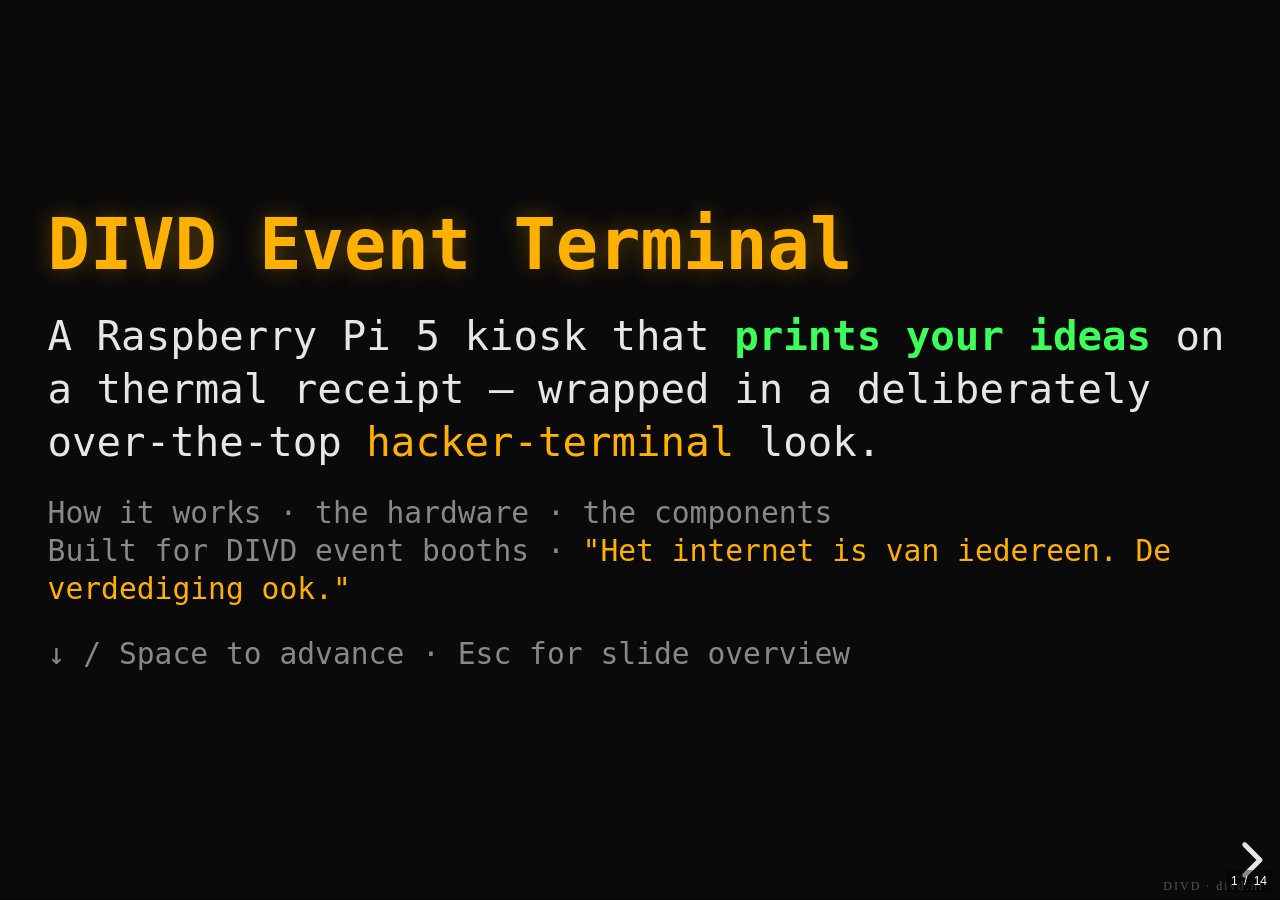
==== docs/presentation/index.html @ f3ebe88b "docs: add reveal.js presentation explaining the kiosk A self-contained slide deck (docs/presentation" ====
<!doctype html>
<html lang="en">
<head>
  <meta charset="utf-8">
  <meta name="viewport" content="width=device-width, initial-scale=1.0">
  <title>DIVD Event Terminal — How it works</title>

  <!-- reveal.js (vendored locally in ./vendor so the deck works fully offline) -->
  <link rel="stylesheet" href="vendor/reveal.css">
  <link rel="stylesheet" href="vendor/theme-black.css" id="theme">
  <link rel="stylesheet" href="vendor/monokai.css">

  <style>
    :root {
      --divd-yellow: #ffb000;
      --hacker-green: #3cff5a;
      --attack-red: #ff3c3c;
      --bg: #0a0a0a;
    }
    .reveal { font-family: "JetBrains Mono", "DejaVu Sans Mono", Menlo, monospace; font-size: 30px; }
    .reveal .slides section { text-align: left; }
    .reveal h1, .reveal h2, .reveal h3 { color: var(--divd-yellow); text-transform: none; letter-spacing: 0; font-family: inherit; }
    .reveal h1 { font-size: 1.9em; text-shadow: 0 0 18px rgba(255,176,0,.35); }
    .reveal h2 { font-size: 1.4em; }
    .reveal section { color: #e6e6e6; }
    .reveal strong { color: var(--hacker-green); }
    .reveal em { color: var(--divd-yellow); font-style: normal; }
    .reveal a { color: var(--divd-yellow); }
    .reveal code { font-family: inherit; }
    .reveal :not(pre) > code { color: var(--hacker-green); background: rgba(60,255,90,.08); padding: 1px 6px; border-radius: 4px; }
    .reveal table { font-size: .72em; }
    .reveal table th { color: var(--divd-yellow); border-bottom: 1px solid #444; }
    .reveal table td { border-bottom: 1px solid #222; }
    .reveal ul { line-height: 1.5; }
    .reveal .prompt { color: var(--hacker-green); }
    .reveal .prompt::before { content: "$ "; color: var(--divd-yellow); }
    .reveal .muted { color: #888; font-size: .8em; }
    .reveal .center { text-align: center; }
    .reveal .pill { display:inline-block; border:1px solid var(--divd-yellow); color:var(--divd-yellow); border-radius: 999px; padding: 2px 14px; font-size:.6em; margin: 4px 4px 0 0; }
    .reveal .pill.green { border-color: var(--hacker-green); color: var(--hacker-green); }
    .reveal .pill.red { border-color: var(--attack-red); color: var(--attack-red); }
    .cols { display: flex; gap: 40px; align-items: flex-start; }
    .cols > div { flex: 1; }
    .reveal blockquote { background: rgba(255,176,0,.06); border-left: 3px solid var(--divd-yellow); width: 100%; font-style: normal; box-shadow: none; }
    .reveal .slides section .fragment.highlight-current-green.current-fragment { color: var(--hacker-green); }
    .arch { font-size: .58em; line-height: 1.35; color:#cfcfcf; }
    .arch .box { border:1px solid #555; border-radius:6px; padding:6px 10px; display:inline-block; margin:3px; }
    .arch .y { border-color: var(--divd-yellow); color: var(--divd-yellow); }
    .arch .g { border-color: var(--hacker-green); color: var(--hacker-green); }
    .footer-brand { position: fixed; bottom: 8px; right: 16px; font-size: 12px; color:#555; letter-spacing: 2px; z-index: 5; }
    .reveal section img.bezel { border: 8px solid #1a1a1a; border-radius: 8px; box-shadow: 0 0 40px rgba(0,0,0,.6); background:#000; }
  </style>
</head>
<body>
  <div class="footer-brand">DIVD · divd.nl</div>
  <div class="reveal">
    <div class="slides">

      <!-- ===== TITLE ===== -->
      <section data-background-color="#0a0a0a">
        <h1>DIVD Event Terminal</h1>
        <p style="font-size:1.1em; color:#e6e6e6;">
          A Raspberry&nbsp;Pi&nbsp;5 kiosk that <strong>prints your ideas</strong>
          on a thermal receipt — wrapped in a deliberately over-the-top
          <em>hacker-terminal</em> look.
        </p>
        <p class="muted">How it works · the hardware · the components<br>
          Built for DIVD event booths · <em>"Het internet is van iedereen. De verdediging ook."</em></p>
        <p class="muted">↓ / Space to advance · Esc for slide overview</p>
      </section>

      <!-- ===== THE PITCH ===== -->
      <section>
        <h2>What is this thing?</h2>
        <p>A booth attraction with a job:</p>
        <ul>
          <li>A visitor walks up, <strong>types an idea</strong>, hits Enter.</li>
          <li>It <strong>prints on a real receipt printer</strong> — DIVD logo, the idea, an <code>IDEA No. NNNN</code> counter.</li>
          <li>The screen looks like a movie hacker's terminal: tmux panes, a fake <code>htop</code>, a glitching DIVD logo.</li>
          <li>Loads of <strong>easter eggs</strong> reward people who poke at it.</li>
        </ul>
        <p class="center"><span class="pill">conversation starter</span><span class="pill">takeaway souvenir</span><span class="pill green">DIVD / Lacewing pitch</span></p>
      </section>

      <!-- ===== THE LOOP ===== -->
      <section>
        <h2>The core loop</h2>
        <div class="arch center">
          <span class="box">Visitor types idea</span> →
          <span class="box y">Browser (kiosk)</span> →
          <span class="box y">Django <code>/submit</code></span> →
          <span class="box">Save to database</span> →
          <span class="box g">Render receipt (Pillow)</span> →
          <span class="box g">Thermal printer</span> →
          <span class="box">paper cut ✂</span>
        </div>
        <p style="margin-top:30px">Every print also fires a tiny message to the <strong>LED strip</strong> so the lights flash green. Every <em>4th</em> receipt prints bonus ASCII art or a dithered cat photo.</p>
      </section>

      <!-- ===== HARDWARE OVERVIEW ===== -->
      <section>
        <h2>The hardware — four parts</h2>
        <table>
          <thead><tr><th>Part</th><th>What it is</th><th>Its job</th></tr></thead>
          <tbody>
            <tr><td><strong>Raspberry Pi 5</strong></td><td>tiny computer, brain of the box</td><td>runs everything</td></tr>
            <tr><td><strong>Screen</strong></td><td>HDMI display</td><td>shows the kiosk UI full-screen</td></tr>
            <tr><td><strong>Epson TM-T20III</strong></td><td>thermal receipt printer (USB)</td><td>prints the ideas</td></tr>
            <tr><td><strong>WS2812B LED strip</strong></td><td>15 addressable LEDs, 50&nbsp;cm</td><td>ambient "Knight Rider" glow + event flashes</td></tr>
          </tbody>
        </table>
        <p class="muted">Plus a keyboard for visitors to type on — its <em>volume keys</em> double as the only physical control for the lights.</p>
      </section>

      <!-- ===== PI 5 ===== -->
      <section>
        <h2><span class="pill">1</span> Raspberry Pi 5 — the brain</h2>
        <div class="cols">
          <div>
            <ul>
              <li>Credit-card-sized Linux computer (Raspberry Pi OS, 64-bit).</li>
              <li>Runs the whole stack: web server, database, display, printer, LEDs.</li>
              <li>Boots <em>straight into the kiosk</em> — no desktop, no mouse, no login screen.</li>
              <li>Everything lives at <code>/opt/divdprint</code> and runs as the unprivileged <code>divd</code> user.</li>
            </ul>
          </div>
          <div>
            <p class="muted">On boot it:</p>
            <ul class="muted">
              <li>starts the Django app (<code>gunicorn</code> on port 8000)</li>
              <li>launches a full-screen browser pointed at it</li>
              <li>prints a <code>hello, world!</code> receipt to prove the printer is alive</li>
              <li>starts the LED scanner</li>
            </ul>
          </div>
        </div>
      </section>

      <!-- ===== SCREEN / DISPLAY ===== -->
      <section>
        <h2><span class="pill">2</span> The screen — kiosk display</h2>
        <ul>
          <li>A plain HDMI monitor — but locked down so it <em>only</em> ever shows our page.</li>
          <li>The Pi runs <strong>cage</strong> (a minimal Wayland kiosk compositor) which launches <strong>Chromium</strong> full-screen at <code>localhost:8000</code>.</li>
          <li>No window borders, no address bar, no cursor — it looks like a bespoke appliance, not a web page.</li>
        </ul>
        <blockquote>
          <strong>Escape defenses:</strong> Alt-Tab, Alt-F4, F11 and Ctrl-Alt-F-keys are all blocked — try to break out and the screen flashes a cheeky red warning. The kiosk is meant to survive curious hands at a public booth.
        </blockquote>
      </section>

      <!-- ===== WHAT'S ON SCREEN ===== -->
      <section>
        <h2>What's on the screen</h2>
        <p>A fake "movie hacker" desktop made of four tmux-style panes:</p>
        <ul>
          <li><strong>Left — terminal:</strong> where visitors type their idea, plus a slash-command menu of print styles.</li>
          <li><strong>Top-right — fake <code>htop</code>:</strong> red "attacker" processes vs. green <em>Lacewing</em> "defender" processes, live counters.</li>
          <li><strong>Bottom-right — glitching DIVD logo</strong> with random takeover animations.</li>
          <li><strong>Status bar:</strong> live <code>ideas:N</code> counter + clock.</li>
        </ul>
        <p class="muted">All decorative — the real work is one text box and an Enter key.</p>
      </section>

      <!-- ===== PRINTER ===== -->
      <section>
        <h2><span class="pill">3</span> The printer — Epson TM-T20III</h2>
        <div class="cols">
          <div>
            <ul>
              <li>A <strong>thermal receipt printer</strong> — same kind shops use. No ink; heat darkens special paper.</li>
              <li>Connects over USB; the Pi sees it as <code>/dev/usb/lp0</code>.</li>
              <li>We don't send text — we draw the <em>whole receipt as an image</em> with <strong>Pillow</strong>, then send raw ESC/POS commands to print and auto-cut it.</li>
            </ul>
          </div>
          <div>
            <p class="muted">Every receipt has:</p>
            <ul class="muted">
              <li>a DIVD logo header (drawn pixel-by-pixel)</li>
              <li>the visitor's idea</li>
              <li><code>IDEA No. NNNN</code> counter + <code>divd.nl</code></li>
            </ul>
            <p class="muted">No date/time — the booth is offline by design.</p>
          </div>
        </div>
      </section>

      <!-- ===== PRINT MODES ===== -->
      <section>
        <h2>18 easter-egg print styles</h2>
        <p>Type a <code>/slash</code> command before your idea to change how it prints:</p>
        <div class="cols">
          <div>
            <ul style="font-size:.85em">
              <li><code>/comicsans</code> · <code>/big</code> · <code>/tiny</code></li>
              <li><code>/shout</code> · <code>/leet</code> · <code>/mirror</code></li>
              <li><code>/upsidedown</code> · <code>/redacted</code></li>
              <li><code>/wanted</code> — old-west poster</li>
            </ul>
          </div>
          <div>
            <ul style="font-size:.85em">
              <li><code>/qr</code> · <code>/barcode</code> — scannable</li>
              <li><code>/glitch</code> · <code>/spooky</code> · <code>/retro</code></li>
              <li><code>/fancy</code> · <code>/wingdings</code> · <code>/ascii</code></li>
              <li><code>/lacewing</code> — the DIVD manifesto</li>
            </ul>
          </div>
        </div>
        <p class="muted">Whatever the style, the idea is always saved to the database.</p>
      </section>

      <!-- ===== LED STRIP ===== -->
      <section>
        <h2><span class="pill">4</span> The LED strip — WS2812B</h2>
        <div class="cols">
          <div>
            <ul>
              <li>15 individually-addressable RGB LEDs (~50&nbsp;cm), wired to the Pi's SPI pin (pin 19).</li>
              <li>Idles as a <strong>Knight-Rider scanner</strong> — a DIVD-yellow blob sweeping back and forth.</li>
              <li>Reacts to events: a print flashes it <strong>green</strong>, an image-egg cycles a <em>rainbow</em>, the "ransomware" prank goes red, etc.</li>
            </ul>
          </div>
          <div>
            <p class="muted">Physical control = the keyboard's media keys:</p>
            <ul class="muted">
              <li>Vol +/− → scanner faster / slower</li>
              <li>Shift+Vol → brighter / dimmer</li>
              <li>Mute → pause</li>
            </ul>
            <p class="muted">Settings persist across reboots.</p>
          </div>
        </div>
        <p class="muted">The lights are <em>fail-soft</em> — if anything goes wrong with them, printing is never affected.</p>
      </section>

      <!-- ===== ARCHITECTURE ===== -->
      <section>
        <h2>How the pieces talk</h2>
        <div class="arch center" style="margin-top:10px">
          <div><span class="box y">Chromium kiosk (browser)</span></div>
          <div class="muted">↕ HTTP</div>
          <div><span class="box y">Django + gunicorn · port 8000</span></div>
          <div class="muted">┌──────────────┼──────────────┐</div>
          <div>
            <span class="box">SQLite DB<br><span class="muted">stores every idea</span></span>
            <span class="box g">Printer<br><span class="muted">/dev/usb/lp0</span></span>
            <span class="box g">LED daemon<br><span class="muted">via UDP message</span></span>
          </div>
        </div>
        <p class="muted center" style="margin-top:24px">The LED strip is owned by <em>one</em> dedicated process; the web app just sends it a quick "play this effect" note and moves on — so the lights can never slow down a print.</p>
      </section>

      <!-- ===== SOFTWARE STACK ===== -->
      <section>
        <h2>Under the hood</h2>
        <table>
          <thead><tr><th>Layer</th><th>Tech</th></tr></thead>
          <tbody>
            <tr><td>Web app</td><td><strong>Django 6</strong> + gunicorn (Python 3.13)</td></tr>
            <tr><td>Database</td><td>SQLite — every idea, the mode used, errors</td></tr>
            <tr><td>Receipt rendering</td><td>Pillow (images) + qrcode / Code128</td></tr>
            <tr><td>Display</td><td>cage (Wayland) + Chromium kiosk</td></tr>
            <tr><td>LEDs</td><td>Adafruit Blinka + rpi_ws281x</td></tr>
            <tr><td>Glue</td><td>systemd services, runs on cold boot</td></tr>
          </tbody>
        </table>
        <p class="muted">Each piece is its own <code>systemd</code> service: web, display, LEDs, volume-keys, boot-receipt — so any one can restart without taking down the rest.</p>
      </section>

      <!-- ===== LACEWING ===== -->
      <section>
        <h2>The message inside</h2>
        <blockquote>
          <em>"The internet belongs to everyone. So does its defense."</em><br>
          <span class="muted">"Het internet is van iedereen. De verdediging ook."</span>
        </blockquote>
        <p>The whole hacker-terminal gag is a vehicle for DIVD's <strong>Project Lacewing</strong> pitch — an open, European, community answer to closed Big-Tech security AI. The fake <code>htop</code>, the <code>/lacewing</code> receipt and the logo takeover all carry the track record: <strong>189 volunteers · 193 cases · 1.4M IPs notified</strong>.</p>
        <p class="center"><span class="pill red">attackers</span> &nbsp;vs&nbsp; <span class="pill green">defenders (us)</span></p>
      </section>

      <!-- ===== CLOSE ===== -->
      <section data-background-color="#0a0a0a">
        <h1>That's the box.</h1>
        <p class="prompt">type an idea · hit enter · take the receipt</p>
        <p style="margin-top:30px">
          <strong>Pi 5</strong> brain · <strong>screen</strong> shows the hacker UI ·
          <strong>printer</strong> hands out souvenirs · <strong>LEDs</strong> set the mood.
        </p>
        <p class="muted">Questions? Everything is at <code>/opt/divdprint</code> — see <code>README.md</code>, <code>STATUS.md</code> and <code>INSTALL.md</code>.</p>
        <p class="center muted">divd.nl · lacewing.nl</p>
      </section>

    </div>
  </div>

  <script src="vendor/reveal.js"></script>
  <script src="vendor/highlight.js"></script>
  <script src="vendor/notes.js"></script>
  <script>
    Reveal.initialize({
      hash: true,
      slideNumber: 'c/t',
      transition: 'fade',
      backgroundTransition: 'fade',
      controls: true,
      progress: true,
      plugins: [ RevealHighlight, RevealNotes ],
    });
  </script>
</body>
</html>
---- docs/presentation/vendor/theme-black.css ----
/**
 * Black theme for reveal.js. This is the opposite of the 'white' theme.
 *
 * By Hakim El Hattab, http://hakim.se
 */
section.has-light-background, section.has-light-background h1, section.has-light-background h2, section.has-light-background h3, section.has-light-background h4, section.has-light-background h5, section.has-light-background h6 {
  color: #222;
}

/*********************************************
 * GLOBAL STYLES
 *********************************************/
:root {
  --r-background-color: #191919;
  --r-main-font: Source Sans Pro, Helvetica, sans-serif;
  --r-main-font-size: 42px;
  --r-main-color: #fff;
  --r-block-margin: 20px;
  --r-heading-margin: 0 0 20px 0;
  --r-heading-font: Source Sans Pro, Helvetica, sans-serif;
  --r-heading-color: #fff;
  --r-heading-line-height: 1.2;
  --r-heading-letter-spacing: normal;
  --r-heading-text-transform: uppercase;
  --r-heading-text-shadow: none;
  --r-heading-font-weight: 600;
  --r-heading1-text-shadow: none;
  --r-heading1-size: 2.5em;
  --r-heading2-size: 1.6em;
  --r-heading3-size: 1.3em;
  --r-heading4-size: 1em;
  --r-code-font: monospace;
  --r-link-color: #42affa;
  --r-link-color-dark: #068de9;
  --r-link-color-hover: #8dcffc;
  --r-selection-background-color: rgba(66, 175, 250, 0.75);
  --r-selection-color: #fff;
  --r-overlay-element-bg-color: 240, 240, 240;
  --r-overlay-element-fg-color: 0, 0, 0;
}

.reveal-viewport {
  background: #191919;
  background-color: var(--r-background-color);
}

.reveal {
  font-family: var(--r-main-font);
  font-size: var(--r-main-font-size);
  font-weight: normal;
  color: var(--r-main-color);
}

.reveal ::selection {
  color: var(--r-selection-color);
  background: var(--r-selection-background-color);
  text-shadow: none;
}

.reveal ::-moz-selection {
  color: var(--r-selection-color);
  background: var(--r-selection-background-color);
  text-shadow: none;
}

.reveal .slides section,
.reveal .slides section > section {
  line-height: 1.3;
  font-weight: inherit;
}

/*********************************************
 * HEADERS
 *********************************************/
.reveal h1,
.reveal h2,
.reveal h3,
.reveal h4,
.reveal h5,
.reveal h6 {
  margin: var(--r-heading-margin);
  color: var(--r-heading-color);
  font-family: var(--r-heading-font);
  font-weight: var(--r-heading-font-weight);
  line-height: var(--r-heading-line-height);
  letter-spacing: var(--r-heading-letter-spacing);
  text-transform: var(--r-heading-text-transform);
  text-shadow: var(--r-heading-text-shadow);
  word-wrap: break-word;
}

.reveal h1 {
  font-size: var(--r-heading1-size);
}

.reveal h2 {
  font-size: var(--r-heading2-size);
}

.reveal h3 {
  font-size: var(--r-heading3-size);
}

.reveal h4 {
  font-size: var(--r-heading4-size);
}

.reveal h1 {
  text-shadow: var(--r-heading1-text-shadow);
}

/*********************************************
 * OTHER
 *********************************************/
.reveal p {
  margin: var(--r-block-margin) 0;
  line-height: 1.3;
}

/* Remove trailing margins after titles */
.reveal h1:last-child,
.reveal h2:last-child,
.reveal h3:last-child,
.reveal h4:last-child,
.reveal h5:last-child,
.reveal h6:last-child {
  margin-bottom: 0;
}

/* Ensure certain elements are never larger than the slide itself */
.reveal img,
.reveal video,
.reveal iframe {
  max-width: 95%;
  max-height: 95%;
}

.reveal strong,
.reveal b {
  font-weight: bold;
}

.reveal em {
  font-style: italic;
}

.reveal ol,
.reveal dl,
.reveal ul {
  display: inline-block;
  text-align: left;
  margin: 0 0 0 1em;
}

.reveal ol {
  list-style-type: decimal;
}

.reveal ul {
  list-style-type: disc;
}

.reveal ul ul {
  list-style-type: square;
}

.reveal ul ul ul {
  list-style-type: circle;
}

.reveal ul ul,
.reveal ul ol,
.reveal ol ol,
.reveal ol ul {
  display: block;
  margin-left: 40px;
}

.reveal dt {
  font-weight: bold;
}

.reveal dd {
  margin-left: 40px;
}

.reveal blockquote {
  display: block;
  position: relative;
  width: 70%;
  margin: var(--r-block-margin) auto;
  padding: 5px;
  font-style: italic;
  background: rgba(255, 255, 255, 0.05);
  box-shadow: 0px 0px 2px rgba(0, 0, 0, 0.2);
}

.reveal blockquote p:first-child,
.reveal blockquote p:last-child {
  display: inline-block;
}

.reveal q {
  font-style: italic;
}

.reveal pre {
  display: block;
  position: relative;
  width: 90%;
  margin: var(--r-block-margin) auto;
  text-align: left;
  font-size: 0.55em;
  font-family: var(--r-code-font);
  line-height: 1.2em;
  word-wrap: break-word;
  box-shadow: 0px 5px 15px rgba(0, 0, 0, 0.15);
}

.reveal code {
  font-family: var(--r-code-font);
  text-transform: none;
  tab-size: 2;
}

.reveal pre code {
  display: block;
  padding: 5px;
  overflow: auto;
  max-height: 400px;
  word-wrap: normal;
}

.reveal .code-wrapper {
  white-space: normal;
}

.reveal .code-wrapper code {
  white-space: pre;
}

.reveal table {
  margin: auto;
  border-collapse: collapse;
  border-spacing: 0;
}

.reveal table th {
  font-weight: bold;
}

.reveal table th,
.reveal table td {
  text-align: left;
  padding: 0.2em 0.5em 0.2em 0.5em;
  border-bottom: 1px solid;
}

.reveal table th[align=center],
.reveal table td[align=center] {
  text-align: center;
}

.reveal table th[align=right],
.reveal table td[align=right] {
  text-align: right;
}

.reveal table tbody tr:last-child th,
.reveal table tbody tr:last-child td {
  border-bottom: none;
}

.reveal sup {
  vertical-align: super;
  font-size: smaller;
}

.reveal sub {
  vertical-align: sub;
  font-size: smaller;
}

.reveal small {
  display: inline-block;
  font-size: 0.6em;
  line-height: 1.2em;
  vertical-align: top;
}

.reveal small * {
  vertical-align: top;
}

.reveal img {
  margin: var(--r-block-margin) 0;
}

/*********************************************
 * LINKS
 *********************************************/
.reveal a {
  color: var(--r-link-color);
  text-decoration: none;
  transition: color 0.15s ease;
}

.reveal a:hover {
  color: var(--r-link-color-hover);
  text-shadow: none;
  border: none;
}

.reveal .roll span:after {
  color: #fff;
  background: var(--r-link-color-dark);
}

/*********************************************
 * Frame helper
 *********************************************/
.reveal .r-frame {
  border: 4px solid var(--r-main-color);
  box-shadow: 0 0 10px rgba(0, 0, 0, 0.15);
}

.reveal a .r-frame {
  transition: all 0.15s linear;
}

.reveal a:hover .r-frame {
  border-color: var(--r-link-color);
  box-shadow: 0 0 20px rgba(0, 0, 0, 0.55);
}

/*********************************************
 * NAVIGATION CONTROLS
 *********************************************/
.reveal .controls {
  color: var(--r-link-color);
}

/*********************************************
 * PROGRESS BAR
 *********************************************/
.reveal .progress {
  background: rgba(0, 0, 0, 0.2);
  color: var(--r-link-color);
}

/*********************************************
 * PRINT BACKGROUND
 *********************************************/
@media print {
  .backgrounds {
    background-color: var(--r-background-color);
  }
}
---- docs/presentation/vendor/monokai.css ----
/*
Monokai style - ported by Luigi Maselli - http://grigio.org
*/

.hljs {
  display: block;
  overflow-x: auto;
  padding: 0.5em;
  background: #272822;
  color: #ddd;
}

.hljs-tag,
.hljs-keyword,
.hljs-selector-tag,
.hljs-literal,
.hljs-strong,
.hljs-name {
  color: #f92672;
}

.hljs-code {
  color: #66d9ef;
}

.hljs-class .hljs-title {
  color: white;
}

.hljs-attribute,
.hljs-symbol,
.hljs-regexp,
.hljs-link {
  color: #bf79db;
}

.hljs-string,
.hljs-bullet,
.hljs-subst,
.hljs-title,
.hljs-section,
.hljs-emphasis,
.hljs-type,
.hljs-built_in,
.hljs-builtin-name,
.hljs-selector-attr,
.hljs-selector-pseudo,
.hljs-addition,
.hljs-variable,
.hljs-template-tag,
.hljs-template-variable {
  color: #a6e22e;
}

.hljs-comment,
.hljs-quote,
.hljs-deletion,
.hljs-meta {
  color: #75715e;
}

.hljs-keyword,
.hljs-selector-tag,
.hljs-literal,
.hljs-doctag,
.hljs-title,
.hljs-section,
.hljs-type,
.hljs-selector-id {
  font-weight: bold;
}
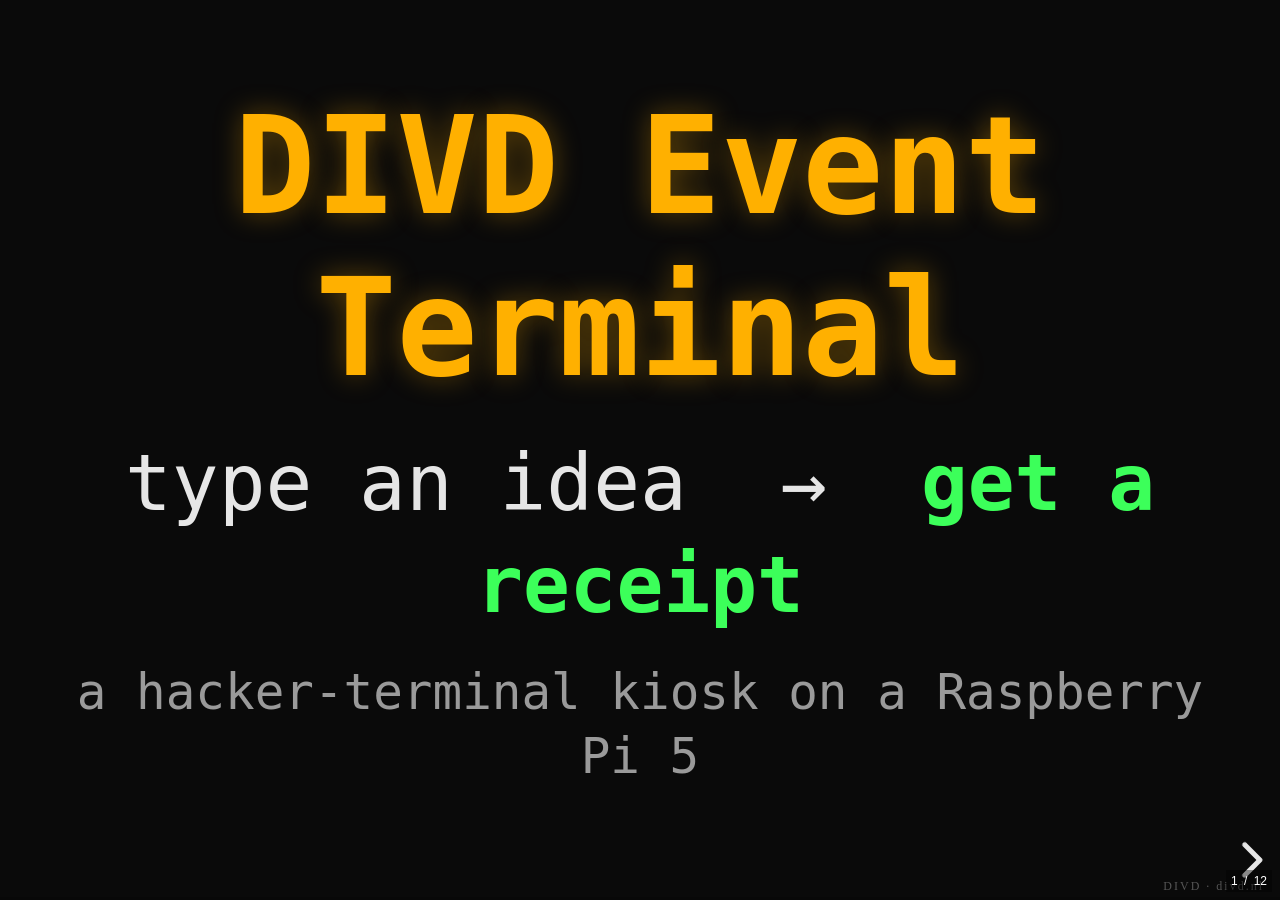
==== commit 2d14d5b3: "docs: trim presentation to keyword-first slides Cut the prose-heavy slides down to punchy, keyword-d" ====
--- a/docs/presentation/index.html
+++ b/docs/presentation/index.html
@@ -17,38 +17,34 @@
       --attack-red: #ff3c3c;
       --bg: #0a0a0a;
     }
-    .reveal { font-family: "JetBrains Mono", "DejaVu Sans Mono", Menlo, monospace; font-size: 30px; }
-    .reveal .slides section { text-align: left; }
-    .reveal h1, .reveal h2, .reveal h3 { color: var(--divd-yellow); text-transform: none; letter-spacing: 0; font-family: inherit; }
-    .reveal h1 { font-size: 1.9em; text-shadow: 0 0 18px rgba(255,176,0,.35); }
-    .reveal h2 { font-size: 1.4em; }
+    .reveal { font-family: "JetBrains Mono", "DejaVu Sans Mono", Menlo, monospace; }
+    .reveal h1, .reveal h2, .reveal h3 { color: var(--divd-yellow); text-transform: none; letter-spacing: 0; font-family: inherit; font-weight: 700; }
+    .reveal h1 { font-size: 2.6em; text-shadow: 0 0 22px rgba(255,176,0,.35); }
+    .reveal h2 { font-size: 1.9em; }
     .reveal section { color: #e6e6e6; }
     .reveal strong { color: var(--hacker-green); }
     .reveal em { color: var(--divd-yellow); font-style: normal; }
-    .reveal a { color: var(--divd-yellow); }
     .reveal code { font-family: inherit; }
-    .reveal :not(pre) > code { color: var(--hacker-green); background: rgba(60,255,90,.08); padding: 1px 6px; border-radius: 4px; }
-    .reveal table { font-size: .72em; }
-    .reveal table th { color: var(--divd-yellow); border-bottom: 1px solid #444; }
-    .reveal table td { border-bottom: 1px solid #222; }
-    .reveal ul { line-height: 1.5; }
-    .reveal .prompt { color: var(--hacker-green); }
-    .reveal .prompt::before { content: "$ "; color: var(--divd-yellow); }
-    .reveal .muted { color: #888; font-size: .8em; }
-    .reveal .center { text-align: center; }
-    .reveal .pill { display:inline-block; border:1px solid var(--divd-yellow); color:var(--divd-yellow); border-radius: 999px; padding: 2px 14px; font-size:.6em; margin: 4px 4px 0 0; }
-    .reveal .pill.green { border-color: var(--hacker-green); color: var(--hacker-green); }
-    .reveal .pill.red { border-color: var(--attack-red); color: var(--attack-red); }
-    .cols { display: flex; gap: 40px; align-items: flex-start; }
-    .cols > div { flex: 1; }
-    .reveal blockquote { background: rgba(255,176,0,.06); border-left: 3px solid var(--divd-yellow); width: 100%; font-style: normal; box-shadow: none; }
-    .reveal .slides section .fragment.highlight-current-green.current-fragment { color: var(--hacker-green); }
-    .arch { font-size: .58em; line-height: 1.35; color:#cfcfcf; }
-    .arch .box { border:1px solid #555; border-radius:6px; padding:6px 10px; display:inline-block; margin:3px; }
-    .arch .y { border-color: var(--divd-yellow); color: var(--divd-yellow); }
-    .arch .g { border-color: var(--hacker-green); color: var(--hacker-green); }
+    .reveal :not(pre) > code { color: var(--hacker-green); background: rgba(60,255,90,.08); padding: 1px 8px; border-radius: 4px; }
+
+    /* keyword-first helpers */
+    .kw      { font-size: 2.2em; font-weight: 700; color: var(--divd-yellow); line-height: 1.15; }
+    .kw.green{ color: var(--hacker-green); }
+    .sub     { color: #9a9a9a; font-size: .95em; margin-top: .3em; }
+    .big     { font-size: 1.5em; line-height: 1.4; }
+    .step    { color: var(--hacker-green); font-size: 1.7em; font-weight: 700; }
+    .num     { color: var(--divd-yellow); font-size: .55em; vertical-align: super; margin-right: .35em; }
+    .muted   { color: #777; font-size: .8em; }
+    .reveal section { text-align: center; }
+    .flow span { display:inline-block; margin: 6px 4px; font-size: 1.25em; }
+    .flow .a { color: var(--divd-yellow); font-weight:700; }
+    .flow .g { color: var(--hacker-green); font-weight:700; }
+    .flow .arrow { color:#555; }
+    .tags span { display:inline-block; border:1px solid var(--divd-yellow); color:var(--divd-yellow); border-radius:999px; padding:4px 16px; margin:6px; font-size:.85em; }
+    .tags .green { border-color: var(--hacker-green); color: var(--hacker-green); }
+    .tags .red   { border-color: var(--attack-red); color: var(--attack-red); }
     .footer-brand { position: fixed; bottom: 8px; right: 16px; font-size: 12px; color:#555; letter-spacing: 2px; z-index: 5; }
-    .reveal section img.bezel { border: 8px solid #1a1a1a; border-radius: 8px; box-shadow: 0 0 40px rgba(0,0,0,.6); background:#000; }
+    .lead { color:#bbb; font-size: 1.05em; }
   </style>
 </head>
 <body>
@@ -56,239 +52,103 @@
   <div class="reveal">
     <div class="slides">
 
-      <!-- ===== TITLE ===== -->
+      <!-- TITLE -->
       <section data-background-color="#0a0a0a">
         <h1>DIVD Event Terminal</h1>
-        <p style="font-size:1.1em; color:#e6e6e6;">
-          A Raspberry&nbsp;Pi&nbsp;5 kiosk that <strong>prints your ideas</strong>
-          on a thermal receipt — wrapped in a deliberately over-the-top
-          <em>hacker-terminal</em> look.
-        </p>
-        <p class="muted">How it works · the hardware · the components<br>
-          Built for DIVD event booths · <em>"Het internet is van iedereen. De verdediging ook."</em></p>
-        <p class="muted">↓ / Space to advance · Esc for slide overview</p>
+        <p class="big">type an idea&nbsp; → &nbsp;<strong>get a receipt</strong></p>
+        <p class="sub">a hacker-terminal kiosk on a Raspberry Pi 5</p>
       </section>
 
-      <!-- ===== THE PITCH ===== -->
+      <!-- ONE LINE -->
       <section>
-        <h2>What is this thing?</h2>
-        <p>A booth attraction with a job:</p>
-        <ul>
-          <li>A visitor walks up, <strong>types an idea</strong>, hits Enter.</li>
-          <li>It <strong>prints on a real receipt printer</strong> — DIVD logo, the idea, an <code>IDEA No. NNNN</code> counter.</li>
-          <li>The screen looks like a movie hacker's terminal: tmux panes, a fake <code>htop</code>, a glitching DIVD logo.</li>
-          <li>Loads of <strong>easter eggs</strong> reward people who poke at it.</li>
-        </ul>
-        <p class="center"><span class="pill">conversation starter</span><span class="pill">takeaway souvenir</span><span class="pill green">DIVD / Lacewing pitch</span></p>
+        <p class="kw">It prints<br>your <span style="color:var(--hacker-green)">ideas.</span></p>
+        <p class="sub">Type at the booth. Hit Enter. Walk away with paper.</p>
       </section>
 
-      <!-- ===== THE LOOP ===== -->
+      <!-- THE FLOW -->
       <section>
-        <h2>The core loop</h2>
-        <div class="arch center">
-          <span class="box">Visitor types idea</span> →
-          <span class="box y">Browser (kiosk)</span> →
-          <span class="box y">Django <code>/submit</code></span> →
-          <span class="box">Save to database</span> →
-          <span class="box g">Render receipt (Pillow)</span> →
-          <span class="box g">Thermal printer</span> →
-          <span class="box">paper cut ✂</span>
-        </div>
-        <p style="margin-top:30px">Every print also fires a tiny message to the <strong>LED strip</strong> so the lights flash green. Every <em>4th</em> receipt prints bonus ASCII art or a dithered cat photo.</p>
+        <h2>The loop</h2>
+        <p class="flow">
+          <span class="a">type</span><span class="arrow">→</span>
+          <span class="a">browser</span><span class="arrow">→</span>
+          <span class="a">Django</span><span class="arrow">→</span>
+          <span>save</span><span class="arrow">→</span>
+          <span class="g">print</span><span class="arrow">→</span>
+          <span class="g">✂ cut</span>
+        </p>
+        <p class="sub">every <em>4th</em> receipt → bonus ASCII art or a cat photo</p>
       </section>
 
-      <!-- ===== HARDWARE OVERVIEW ===== -->
-      <section>
-        <h2>The hardware — four parts</h2>
-        <table>
-          <thead><tr><th>Part</th><th>What it is</th><th>Its job</th></tr></thead>
-          <tbody>
-            <tr><td><strong>Raspberry Pi 5</strong></td><td>tiny computer, brain of the box</td><td>runs everything</td></tr>
-            <tr><td><strong>Screen</strong></td><td>HDMI display</td><td>shows the kiosk UI full-screen</td></tr>
-            <tr><td><strong>Epson TM-T20III</strong></td><td>thermal receipt printer (USB)</td><td>prints the ideas</td></tr>
-            <tr><td><strong>WS2812B LED strip</strong></td><td>15 addressable LEDs, 50&nbsp;cm</td><td>ambient "Knight Rider" glow + event flashes</td></tr>
-          </tbody>
-        </table>
-        <p class="muted">Plus a keyboard for visitors to type on — its <em>volume keys</em> double as the only physical control for the lights.</p>
+      <!-- HARDWARE DIVIDER -->
+      <section data-background-color="#0a0a0a">
+        <p class="kw">4 parts.</p>
+        <p class="sub">brain · screen · printer · lights</p>
       </section>
 
-      <!-- ===== PI 5 ===== -->
+      <!-- PI 5 -->
       <section>
-        <h2><span class="pill">1</span> Raspberry Pi 5 — the brain</h2>
-        <div class="cols">
-          <div>
-            <ul>
-              <li>Credit-card-sized Linux computer (Raspberry Pi OS, 64-bit).</li>
-              <li>Runs the whole stack: web server, database, display, printer, LEDs.</li>
-              <li>Boots <em>straight into the kiosk</em> — no desktop, no mouse, no login screen.</li>
-              <li>Everything lives at <code>/opt/divdprint</code> and runs as the unprivileged <code>divd</code> user.</li>
-            </ul>
-          </div>
-          <div>
-            <p class="muted">On boot it:</p>
-            <ul class="muted">
-              <li>starts the Django app (<code>gunicorn</code> on port 8000)</li>
-              <li>launches a full-screen browser pointed at it</li>
-              <li>prints a <code>hello, world!</code> receipt to prove the printer is alive</li>
-              <li>starts the LED scanner</li>
-            </ul>
-          </div>
-        </div>
+        <p class="num">1</p><p class="kw">Raspberry Pi 5</p>
+        <p class="sub">the brain</p>
+        <p class="lead">tiny Linux computer · <strong>runs everything</strong> · boots straight into the kiosk</p>
+        <p class="muted">no desktop · no login · no mouse</p>
       </section>
 
-      <!-- ===== SCREEN / DISPLAY ===== -->
+      <!-- SCREEN -->
       <section>
-        <h2><span class="pill">2</span> The screen — kiosk display</h2>
-        <ul>
-          <li>A plain HDMI monitor — but locked down so it <em>only</em> ever shows our page.</li>
-          <li>The Pi runs <strong>cage</strong> (a minimal Wayland kiosk compositor) which launches <strong>Chromium</strong> full-screen at <code>localhost:8000</code>.</li>
-          <li>No window borders, no address bar, no cursor — it looks like a bespoke appliance, not a web page.</li>
-        </ul>
-        <blockquote>
-          <strong>Escape defenses:</strong> Alt-Tab, Alt-F4, F11 and Ctrl-Alt-F-keys are all blocked — try to break out and the screen flashes a cheeky red warning. The kiosk is meant to survive curious hands at a public booth.
-        </blockquote>
+        <p class="num">2</p><p class="kw">Screen</p>
+        <p class="sub">the hacker UI</p>
+        <p class="lead">full-screen <strong>Chromium</strong> · fake tmux + <code>htop</code> · glitching DIVD logo</p>
+        <p class="tags"><span class="red">attackers</span><span class="green">defenders</span></p>
+        <p class="muted">locked down — Alt-Tab / F11 / escape all blocked</p>
       </section>
 
-      <!-- ===== WHAT'S ON SCREEN ===== -->
+      <!-- PRINTER -->
       <section>
-        <h2>What's on the screen</h2>
-        <p>A fake "movie hacker" desktop made of four tmux-style panes:</p>
-        <ul>
-          <li><strong>Left — terminal:</strong> where visitors type their idea, plus a slash-command menu of print styles.</li>
-          <li><strong>Top-right — fake <code>htop</code>:</strong> red "attacker" processes vs. green <em>Lacewing</em> "defender" processes, live counters.</li>
-          <li><strong>Bottom-right — glitching DIVD logo</strong> with random takeover animations.</li>
-          <li><strong>Status bar:</strong> live <code>ideas:N</code> counter + clock.</li>
-        </ul>
-        <p class="muted">All decorative — the real work is one text box and an Enter key.</p>
+        <p class="num">3</p><p class="kw green">Printer</p>
+        <p class="sub">Epson TM-T20III · thermal · USB</p>
+        <p class="lead">no ink · the whole receipt is <strong>drawn as an image</strong></p>
+        <p class="lead">DIVD logo · your idea · <code>IDEA No. NNNN</code></p>
       </section>
 
-      <!-- ===== PRINTER ===== -->
+      <!-- PRINT MODES -->
       <section>
-        <h2><span class="pill">3</span> The printer — Epson TM-T20III</h2>
-        <div class="cols">
-          <div>
-            <ul>
-              <li>A <strong>thermal receipt printer</strong> — same kind shops use. No ink; heat darkens special paper.</li>
-              <li>Connects over USB; the Pi sees it as <code>/dev/usb/lp0</code>.</li>
-              <li>We don't send text — we draw the <em>whole receipt as an image</em> with <strong>Pillow</strong>, then send raw ESC/POS commands to print and auto-cut it.</li>
-            </ul>
-          </div>
-          <div>
-            <p class="muted">Every receipt has:</p>
-            <ul class="muted">
-              <li>a DIVD logo header (drawn pixel-by-pixel)</li>
-              <li>the visitor's idea</li>
-              <li><code>IDEA No. NNNN</code> counter + <code>divd.nl</code></li>
-            </ul>
-            <p class="muted">No date/time — the booth is offline by design.</p>
-          </div>
-        </div>
+        <p class="kw">18 styles</p>
+        <p class="lead"><code>/big</code> <code>/tiny</code> <code>/comicsans</code> <code>/qr</code> <code>/barcode</code></p>
+        <p class="lead"><code>/glitch</code> <code>/wanted</code> <code>/leet</code> <code>/mirror</code> <code>/lacewing</code></p>
+        <p class="sub">type a slash-command before your idea</p>
       </section>
 
-      <!-- ===== PRINT MODES ===== -->
+      <!-- LEDS -->
       <section>
-        <h2>18 easter-egg print styles</h2>
-        <p>Type a <code>/slash</code> command before your idea to change how it prints:</p>
-        <div class="cols">
-          <div>
-            <ul style="font-size:.85em">
-              <li><code>/comicsans</code> · <code>/big</code> · <code>/tiny</code></li>
-              <li><code>/shout</code> · <code>/leet</code> · <code>/mirror</code></li>
-              <li><code>/upsidedown</code> · <code>/redacted</code></li>
-              <li><code>/wanted</code> — old-west poster</li>
-            </ul>
-          </div>
-          <div>
-            <ul style="font-size:.85em">
-              <li><code>/qr</code> · <code>/barcode</code> — scannable</li>
-              <li><code>/glitch</code> · <code>/spooky</code> · <code>/retro</code></li>
-              <li><code>/fancy</code> · <code>/wingdings</code> · <code>/ascii</code></li>
-              <li><code>/lacewing</code> — the DIVD manifesto</li>
-            </ul>
-          </div>
-        </div>
-        <p class="muted">Whatever the style, the idea is always saved to the database.</p>
+        <p class="num">4</p><p class="kw">LED strip</p>
+        <p class="sub">15× WS2812B · Knight-Rider sweep</p>
+        <p class="lead">print → <strong>green flash</strong> · image → <em>rainbow</em></p>
+        <p class="muted">volume keys = speed &amp; brightness · never breaks a print</p>
       </section>
 
-      <!-- ===== LED STRIP ===== -->
+      <!-- STACK -->
       <section>
-        <h2><span class="pill">4</span> The LED strip — WS2812B</h2>
-        <div class="cols">
-          <div>
-            <ul>
-              <li>15 individually-addressable RGB LEDs (~50&nbsp;cm), wired to the Pi's SPI pin (pin 19).</li>
-              <li>Idles as a <strong>Knight-Rider scanner</strong> — a DIVD-yellow blob sweeping back and forth.</li>
-              <li>Reacts to events: a print flashes it <strong>green</strong>, an image-egg cycles a <em>rainbow</em>, the "ransomware" prank goes red, etc.</li>
-            </ul>
-          </div>
-          <div>
-            <p class="muted">Physical control = the keyboard's media keys:</p>
-            <ul class="muted">
-              <li>Vol +/− → scanner faster / slower</li>
-              <li>Shift+Vol → brighter / dimmer</li>
-              <li>Mute → pause</li>
-            </ul>
-            <p class="muted">Settings persist across reboots.</p>
-          </div>
-        </div>
-        <p class="muted">The lights are <em>fail-soft</em> — if anything goes wrong with them, printing is never affected.</p>
+        <h2>Under the hood</h2>
+        <p class="flow" style="line-height:2">
+          <span class="a">Django&nbsp;6</span>
+          <span class="g">SQLite</span>
+          <span class="a">Pillow</span>
+          <span class="g">cage&nbsp;+&nbsp;Chromium</span>
+          <span class="a">systemd</span>
+        </p>
+        <p class="sub">one Pi · every part its own service</p>
       </section>
 
-      <!-- ===== ARCHITECTURE ===== -->
-      <section>
-        <h2>How the pieces talk</h2>
-        <div class="arch center" style="margin-top:10px">
-          <div><span class="box y">Chromium kiosk (browser)</span></div>
-          <div class="muted">↕ HTTP</div>
-          <div><span class="box y">Django + gunicorn · port 8000</span></div>
-          <div class="muted">┌──────────────┼──────────────┐</div>
-          <div>
-            <span class="box">SQLite DB<br><span class="muted">stores every idea</span></span>
-            <span class="box g">Printer<br><span class="muted">/dev/usb/lp0</span></span>
-            <span class="box g">LED daemon<br><span class="muted">via UDP message</span></span>
-          </div>
-        </div>
-        <p class="muted center" style="margin-top:24px">The LED strip is owned by <em>one</em> dedicated process; the web app just sends it a quick "play this effect" note and moves on — so the lights can never slow down a print.</p>
+      <!-- MESSAGE -->
+      <section data-background-color="#0a0a0a">
+        <p class="kw" style="font-size:1.7em">"The internet belongs to everyone.<br><span style="color:var(--hacker-green)">So does its defense."</span></p>
+        <p class="sub">Project Lacewing · 189 volunteers · 193 cases · 1.4M IPs notified</p>
       </section>
 
-      <!-- ===== SOFTWARE STACK ===== -->
-      <section>
-        <h2>Under the hood</h2>
-        <table>
-          <thead><tr><th>Layer</th><th>Tech</th></tr></thead>
-          <tbody>
-            <tr><td>Web app</td><td><strong>Django 6</strong> + gunicorn (Python 3.13)</td></tr>
-            <tr><td>Database</td><td>SQLite — every idea, the mode used, errors</td></tr>
-            <tr><td>Receipt rendering</td><td>Pillow (images) + qrcode / Code128</td></tr>
-            <tr><td>Display</td><td>cage (Wayland) + Chromium kiosk</td></tr>
-            <tr><td>LEDs</td><td>Adafruit Blinka + rpi_ws281x</td></tr>
-            <tr><td>Glue</td><td>systemd services, runs on cold boot</td></tr>
-          </tbody>
-        </table>
-        <p class="muted">Each piece is its own <code>systemd</code> service: web, display, LEDs, volume-keys, boot-receipt — so any one can restart without taking down the rest.</p>
-      </section>
-
-      <!-- ===== LACEWING ===== -->
-      <section>
-        <h2>The message inside</h2>
-        <blockquote>
-          <em>"The internet belongs to everyone. So does its defense."</em><br>
-          <span class="muted">"Het internet is van iedereen. De verdediging ook."</span>
-        </blockquote>
-        <p>The whole hacker-terminal gag is a vehicle for DIVD's <strong>Project Lacewing</strong> pitch — an open, European, community answer to closed Big-Tech security AI. The fake <code>htop</code>, the <code>/lacewing</code> receipt and the logo takeover all carry the track record: <strong>189 volunteers · 193 cases · 1.4M IPs notified</strong>.</p>
-        <p class="center"><span class="pill red">attackers</span> &nbsp;vs&nbsp; <span class="pill green">defenders (us)</span></p>
-      </section>
-
-      <!-- ===== CLOSE ===== -->
+      <!-- CLOSE -->
       <section data-background-color="#0a0a0a">
-        <h1>That's the box.</h1>
-        <p class="prompt">type an idea · hit enter · take the receipt</p>
-        <p style="margin-top:30px">
-          <strong>Pi 5</strong> brain · <strong>screen</strong> shows the hacker UI ·
-          <strong>printer</strong> hands out souvenirs · <strong>LEDs</strong> set the mood.
-        </p>
-        <p class="muted">Questions? Everything is at <code>/opt/divdprint</code> — see <code>README.md</code>, <code>STATUS.md</code> and <code>INSTALL.md</code>.</p>
-        <p class="center muted">divd.nl · lacewing.nl</p>
+        <p class="kw green">type · enter · take it.</p>
+        <p class="sub">divd.nl · lacewing.nl</p>
       </section>
 
     </div>
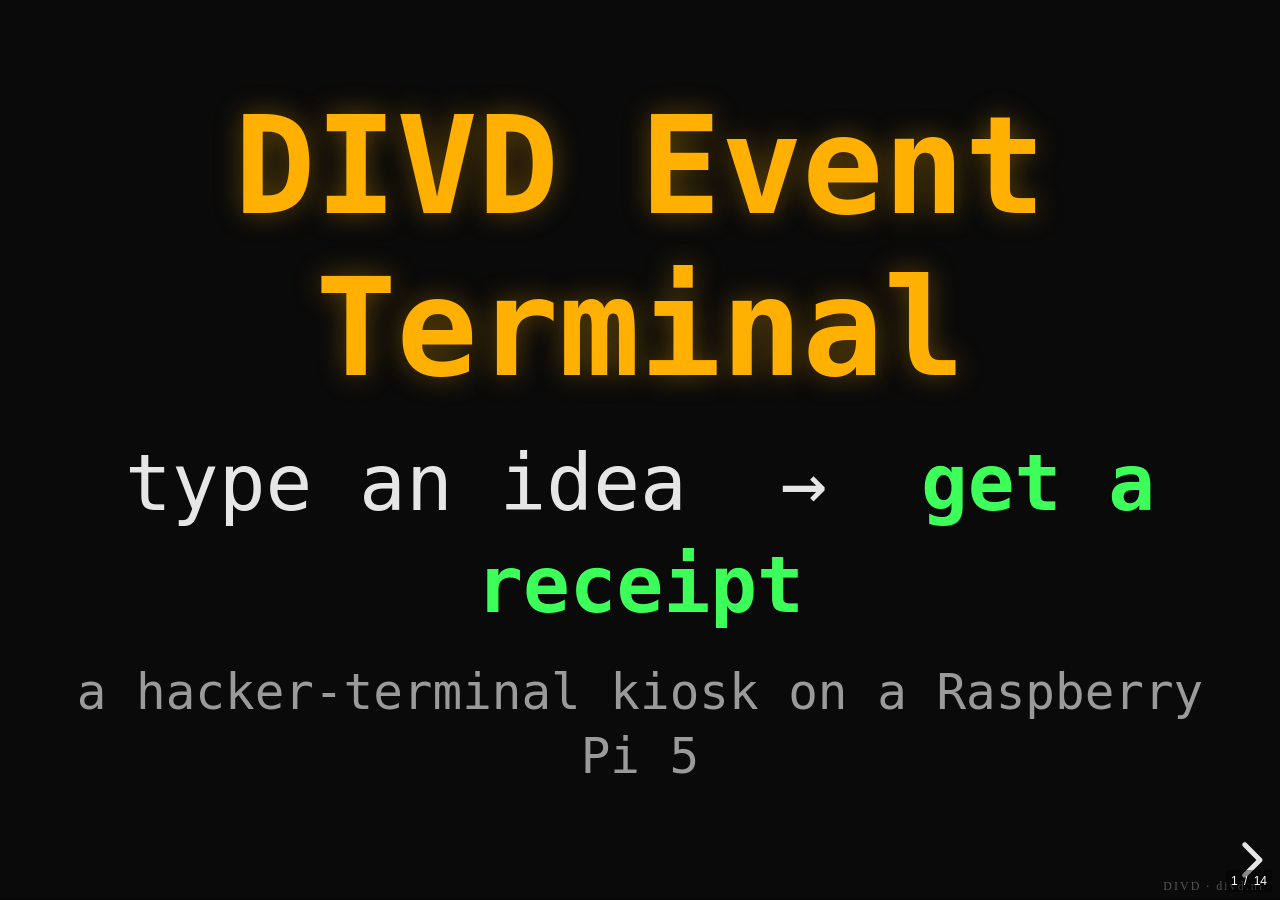
==== commit f311ef1f: "docs: add Pi connections/pins page, dropped-ToF page, live demo link - Connections slide: how screen" ====
--- a/docs/presentation/index.html
+++ b/docs/presentation/index.html
@@ -40,6 +40,12 @@
     .flow .a { color: var(--divd-yellow); font-weight:700; }
     .flow .g { color: var(--hacker-green); font-weight:700; }
     .flow .arrow { color:#555; }
+    .pins { margin: 0 auto; border-collapse: collapse; font-size: .82em; }
+    .pins th, .pins td { padding: 8px 18px; border-bottom: 1px solid #222; text-align: left; }
+    .pins th { color: var(--divd-yellow); border-bottom: 1px solid #444; }
+    .pins .pin { color: var(--hacker-green); font-weight: 700; white-space: nowrap; }
+    .dropped { color: var(--attack-red); }
+    .strike { text-decoration: line-through; color:#888; }
     .tags span { display:inline-block; border:1px solid var(--divd-yellow); color:var(--divd-yellow); border-radius:999px; padding:4px 16px; margin:6px; font-size:.85em; }
     .tags .green { border-color: var(--hacker-green); color: var(--hacker-green); }
     .tags .red   { border-color: var(--attack-red); color: var(--attack-red); }
@@ -126,6 +132,31 @@
         <p class="muted">volume keys = speed &amp; brightness · never breaks a print</p>
       </section>
 
+      <!-- CONNECTIONS / PINS -->
+      <section>
+        <h2>How it all plugs in</h2>
+        <table class="pins">
+          <thead><tr><th>Part</th><th>Connection</th><th>On the Pi</th></tr></thead>
+          <tbody>
+            <tr><td>Screen</td><td>HDMI</td><td class="pin">HDMI0</td></tr>
+            <tr><td>Keyboard</td><td>USB</td><td class="pin">USB</td></tr>
+            <tr><td>Printer</td><td>USB</td><td class="pin">/dev/usb/lp0</td></tr>
+            <tr><td>LED strip <code>DIN</code></td><td>SPI0 MOSI</td><td class="pin">pin 19 · GPIO 10</td></tr>
+            <tr><td>LED power</td><td>+5V / GND</td><td class="pin">pin 2 / pin 6</td></tr>
+          </tbody>
+        </table>
+        <p class="sub">LEDs ride the SPI bus — one wire of data, no extra driver chip</p>
+      </section>
+
+      <!-- TOF (DROPPED) -->
+      <section data-background-color="#0a0a0a">
+        <p class="kw"><span class="strike">ToF sensor</span></p>
+        <p class="sub">VL53L0X time-of-flight · on I²C (<span class="pin">SDA pin 3 · SCL pin 5</span>)</p>
+        <p class="lead">the plan: <em>wave your hand</em> to drive the lights</p>
+        <p class="lead dropped">✗ dropped — flaky &amp; fiddly</p>
+        <p class="lead">→ replaced by the keyboard's <strong>volume keys</strong></p>
+      </section>
+
       <!-- STACK -->
       <section>
         <h2>Under the hood</h2>
@@ -148,6 +179,9 @@
       <!-- CLOSE -->
       <section data-background-color="#0a0a0a">
         <p class="kw green">type · enter · take it.</p>
+        <p class="lead" style="margin-top:.6em">try it live →
+          <a href="https://karloluiten.github.io/divd-event-terminal/">karloluiten.github.io/divd-event-terminal</a>
+        </p>
         <p class="sub">divd.nl · lacewing.nl</p>
       </section>
 
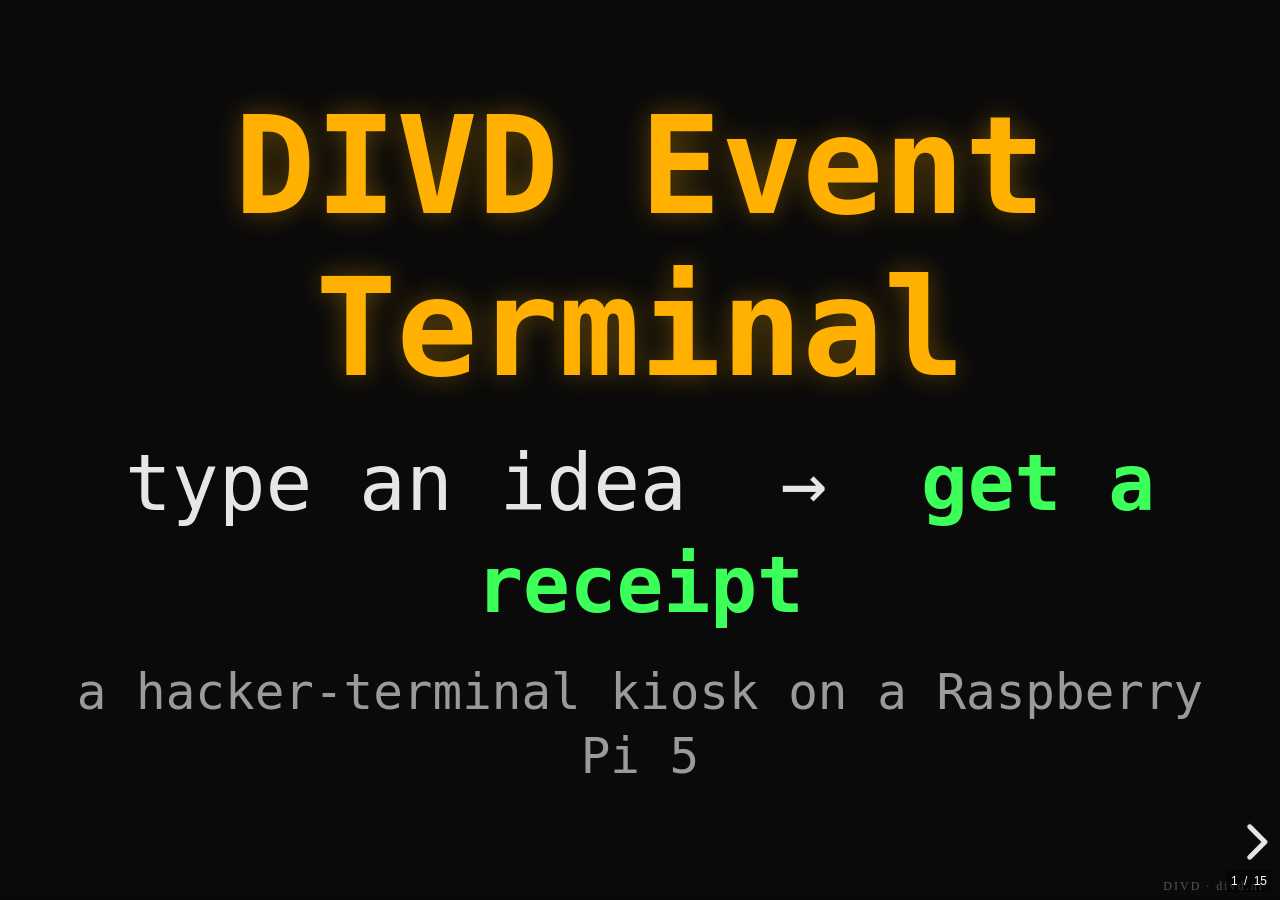
==== commit 94c29244: "docs: speaker notes, vertical hardware stack, escape-defenses page - Add an <aside class="notes"> sp" ====
--- a/docs/presentation/index.html
+++ b/docs/presentation/index.html
@@ -51,6 +51,7 @@
     .tags .red   { border-color: var(--attack-red); color: var(--attack-red); }
     .footer-brand { position: fixed; bottom: 8px; right: 16px; font-size: 12px; color:#555; letter-spacing: 2px; z-index: 5; }
     .lead { color:#bbb; font-size: 1.05em; }
+    .downhint { color:#555; font-size:.7em; margin-top: 1em; }
   </style>
 </head>
 <body>
@@ -63,12 +64,23 @@
         <h1>DIVD Event Terminal</h1>
         <p class="big">type an idea&nbsp; → &nbsp;<strong>get a receipt</strong></p>
         <p class="sub">a hacker-terminal kiosk on a Raspberry Pi 5</p>
+        <aside class="notes">
+          Welcome. This is the DIVD Event Terminal. In one sentence: you type an idea
+          and it prints you a receipt. It's a booth gadget dressed up as a movie
+          hacker's terminal, all running on a single Raspberry Pi 5. I'll show you
+          what it does, then walk through the hardware.
+        </aside>
       </section>
 
       <!-- ONE LINE -->
       <section>
         <p class="kw">It prints<br>your <span style="color:var(--hacker-green)">ideas.</span></p>
         <p class="sub">Type at the booth. Hit Enter. Walk away with paper.</p>
+        <aside class="notes">
+          The whole point in one line: it prints people's ideas. A visitor types
+          something at the booth, hits Enter, and walks away holding a printed
+          receipt with the DIVD logo on it — a little souvenir.
+        </aside>
       </section>
 
       <!-- THE FLOW -->
@@ -83,78 +95,165 @@
           <span class="g">✂ cut</span>
         </p>
         <p class="sub">every <em>4th</em> receipt → bonus ASCII art or a cat photo</p>
-      </section>
-
-      <!-- HARDWARE DIVIDER -->
+        <aside class="notes">
+          Here's the path every idea takes. You type in the browser; it posts to our
+          Django app on the Pi; we save it to a database so we keep every idea; then
+          we render a receipt and send it to the printer, which prints and auto-cuts.
+          A fun touch: every fourth receipt also spits out bonus ASCII art or a
+          dithered cat photo.
+        </aside>
+      </section>
+
+      <!-- ===== HARDWARE: vertical stack under "4 parts" ===== -->
+      <section>
+
+        <!-- stack top: divider -->
+        <section data-background-color="#0a0a0a">
+          <p class="kw">4 parts.</p>
+          <p class="sub">brain · screen · printer · lights</p>
+          <p class="downhint">↓ press down to walk the hardware</p>
+          <aside class="notes">
+            The hardware is just four parts: the brain, the screen, the printer, and
+            the lights — plus a keyboard. Let's take them one at a time. I'll page
+            downward through each.
+          </aside>
+        </section>
+
+        <!-- PI 5 -->
+        <section>
+          <p class="num">1</p><p class="kw">Raspberry Pi 5</p>
+          <p class="sub">the brain</p>
+          <p class="lead">tiny Linux computer · <strong>runs everything</strong> · boots straight into the kiosk</p>
+          <p class="muted">no desktop · no login · no mouse</p>
+          <aside class="notes">
+            The brain is a Raspberry Pi 5 — a credit-card-sized Linux computer. It runs
+            everything: the web app, the database, the display, the printer, the lights.
+            It boots straight into the kiosk — no desktop, no login screen, no mouse.
+            Power it on and it's ready.
+          </aside>
+        </section>
+
+        <!-- SCREEN -->
+        <section>
+          <p class="num">2</p><p class="kw">Screen</p>
+          <p class="sub">the hacker UI</p>
+          <p class="lead">full-screen <strong>Chromium</strong> · fake tmux + <code>htop</code> · glitching DIVD logo</p>
+          <p class="tags"><span class="red">attackers</span><span class="green">defenders</span></p>
+          <p class="muted">locked down — Alt-Tab / F11 / escape all blocked</p>
+          <aside class="notes">
+            Just a regular HDMI monitor, but locked down. The Pi runs Chromium
+            full-screen so it only ever shows our page: fake tmux panes, a fake htop
+            with red attackers versus green defenders, and a glitching DIVD logo.
+            Escape keys like Alt-Tab and F11 are blocked, so curious hands can't break
+            out at a public booth.
+          </aside>
+        </section>
+
+        <!-- PRINTER -->
+        <section>
+          <p class="num">3</p><p class="kw green">Printer</p>
+          <p class="sub">Epson TM-T20III · thermal · USB</p>
+          <p class="lead">no ink · the whole receipt is <strong>drawn as an image</strong></p>
+          <p class="lead">DIVD logo · your idea · <code>IDEA No. NNNN</code></p>
+          <aside class="notes">
+            An Epson TM-T20III — the same thermal receipt printer shops use. No ink; it
+            burns the image onto heat-sensitive paper. It connects over USB. We don't
+            send it text — we draw the whole receipt as an image: DIVD logo, the idea,
+            and an "Idea number" counter.
+          </aside>
+        </section>
+
+        <!-- PRINT MODES -->
+        <section>
+          <p class="kw">18 styles</p>
+          <p class="lead"><code>/big</code> <code>/tiny</code> <code>/comicsans</code> <code>/qr</code> <code>/barcode</code></p>
+          <p class="lead"><code>/glitch</code> <code>/wanted</code> <code>/leet</code> <code>/mirror</code> <code>/lacewing</code></p>
+          <p class="sub">type a slash-command before your idea</p>
+          <aside class="notes">
+            There are eighteen print styles hidden behind slash-commands. Type
+            slash-big, slash-tiny, slash-comicsans, slash-qr, slash-glitch and so on
+            before your idea and it changes how it prints. Slash-lacewing prints the
+            DIVD manifesto. It rewards people who poke at it.
+          </aside>
+        </section>
+
+        <!-- LEDS -->
+        <section>
+          <p class="num">4</p><p class="kw">LED strip</p>
+          <p class="sub">15× WS2812B · Knight-Rider sweep</p>
+          <p class="lead">print → <strong>green flash</strong> · image → <em>rainbow</em></p>
+          <p class="muted">volume keys = speed &amp; brightness · never breaks a print</p>
+          <aside class="notes">
+            The lights are a strip of fifteen addressable LEDs. At rest they do a
+            Knight-Rider sweep in DIVD yellow. Events change the colour — a print
+            flashes green, an image egg cycles a rainbow. The keyboard's volume keys
+            control speed and brightness. It's deliberately fail-soft: if the lights
+            break, printing still works.
+          </aside>
+        </section>
+
+        <!-- CONNECTIONS / PINS -->
+        <section>
+          <h2>How it all plugs in</h2>
+          <table class="pins">
+            <thead><tr><th>Part</th><th>Connection</th><th>On the Pi</th></tr></thead>
+            <tbody>
+              <tr><td>Screen</td><td>HDMI</td><td class="pin">HDMI0</td></tr>
+              <tr><td>Keyboard</td><td>USB</td><td class="pin">USB</td></tr>
+              <tr><td>Printer</td><td>USB</td><td class="pin">/dev/usb/lp0</td></tr>
+              <tr><td>LED strip <code>DIN</code></td><td>SPI0 MOSI</td><td class="pin">pin 19 · GPIO 10</td></tr>
+              <tr><td>LED power</td><td>+5V / GND</td><td class="pin">pin 2 / pin 6</td></tr>
+            </tbody>
+          </table>
+          <p class="sub">LEDs ride the SPI bus — one wire of data, no extra driver chip</p>
+          <aside class="notes">
+            Quick wiring overview. Screen is HDMI. Keyboard and printer are USB — the
+            printer shows up as dev-usb-lp0. The LED strip's data line is on physical
+            pin 19, GPIO 10, which is the SPI bus, with 5 volts and ground from the
+            header. One data wire, no extra driver chip.
+          </aside>
+        </section>
+
+        <!-- TOF (DROPPED) -->
+        <section data-background-color="#0a0a0a">
+          <p class="kw"><span class="strike">ToF sensor</span></p>
+          <p class="sub">VL53L0X time-of-flight · on I²C (<span class="pin">SDA pin 3 · SCL pin 5</span>)</p>
+          <p class="lead">the plan: <em>wave your hand</em> to drive the lights</p>
+          <p class="lead dropped">✗ dropped — flaky &amp; fiddly</p>
+          <p class="lead">→ replaced by the keyboard's <strong>volume keys</strong></p>
+          <aside class="notes">
+            Originally we wanted a hand-wave control: a VL53L0X time-of-flight distance
+            sensor on the I2C pins, so you'd wave your hand to drive the lights. It
+            turned out flaky and fiddly to mount, so we dropped it and used the
+            keyboard's volume keys instead — simpler and rock-solid.
+          </aside>
+        </section>
+
+      </section>
+      <!-- ===== end hardware stack ===== -->
+
+      <!-- ESCAPE / DEFENSES -->
       <section data-background-color="#0a0a0a">
-        <p class="kw">4 parts.</p>
-        <p class="sub">brain · screen · printer · lights</p>
-      </section>
-
-      <!-- PI 5 -->
-      <section>
-        <p class="num">1</p><p class="kw">Raspberry Pi 5</p>
-        <p class="sub">the brain</p>
-        <p class="lead">tiny Linux computer · <strong>runs everything</strong> · boots straight into the kiosk</p>
-        <p class="muted">no desktop · no login · no mouse</p>
-      </section>
-
-      <!-- SCREEN -->
-      <section>
-        <p class="num">2</p><p class="kw">Screen</p>
-        <p class="sub">the hacker UI</p>
-        <p class="lead">full-screen <strong>Chromium</strong> · fake tmux + <code>htop</code> · glitching DIVD logo</p>
-        <p class="tags"><span class="red">attackers</span><span class="green">defenders</span></p>
-        <p class="muted">locked down — Alt-Tab / F11 / escape all blocked</p>
-      </section>
-
-      <!-- PRINTER -->
-      <section>
-        <p class="num">3</p><p class="kw green">Printer</p>
-        <p class="sub">Epson TM-T20III · thermal · USB</p>
-        <p class="lead">no ink · the whole receipt is <strong>drawn as an image</strong></p>
-        <p class="lead">DIVD logo · your idea · <code>IDEA No. NNNN</code></p>
-      </section>
-
-      <!-- PRINT MODES -->
-      <section>
-        <p class="kw">18 styles</p>
-        <p class="lead"><code>/big</code> <code>/tiny</code> <code>/comicsans</code> <code>/qr</code> <code>/barcode</code></p>
-        <p class="lead"><code>/glitch</code> <code>/wanted</code> <code>/leet</code> <code>/mirror</code> <code>/lacewing</code></p>
-        <p class="sub">type a slash-command before your idea</p>
-      </section>
-
-      <!-- LEDS -->
-      <section>
-        <p class="num">4</p><p class="kw">LED strip</p>
-        <p class="sub">15× WS2812B · Knight-Rider sweep</p>
-        <p class="lead">print → <strong>green flash</strong> · image → <em>rainbow</em></p>
-        <p class="muted">volume keys = speed &amp; brightness · never breaks a print</p>
-      </section>
-
-      <!-- CONNECTIONS / PINS -->
-      <section>
-        <h2>How it all plugs in</h2>
-        <table class="pins">
-          <thead><tr><th>Part</th><th>Connection</th><th>On the Pi</th></tr></thead>
-          <tbody>
-            <tr><td>Screen</td><td>HDMI</td><td class="pin">HDMI0</td></tr>
-            <tr><td>Keyboard</td><td>USB</td><td class="pin">USB</td></tr>
-            <tr><td>Printer</td><td>USB</td><td class="pin">/dev/usb/lp0</td></tr>
-            <tr><td>LED strip <code>DIN</code></td><td>SPI0 MOSI</td><td class="pin">pin 19 · GPIO 10</td></tr>
-            <tr><td>LED power</td><td>+5V / GND</td><td class="pin">pin 2 / pin 6</td></tr>
-          </tbody>
-        </table>
-        <p class="sub">LEDs ride the SPI bus — one wire of data, no extra driver chip</p>
-      </section>
-
-      <!-- TOF (DROPPED) -->
-      <section data-background-color="#0a0a0a">
-        <p class="kw"><span class="strike">ToF sensor</span></p>
-        <p class="sub">VL53L0X time-of-flight · on I²C (<span class="pin">SDA pin 3 · SCL pin 5</span>)</p>
-        <p class="lead">the plan: <em>wave your hand</em> to drive the lights</p>
-        <p class="lead dropped">✗ dropped — flaky &amp; fiddly</p>
-        <p class="lead">→ replaced by the keyboard's <strong>volume keys</strong></p>
+        <p class="kw">Don't <span class="dropped">break out.</span></p>
+        <p class="sub">it's a public booth — people <em>will</em> poke at it</p>
+        <p class="tags">
+          <span class="red">Alt-Tab</span><span class="red">Alt-F4</span><span class="red">F11</span>
+          <span class="red">right-click</span><span class="red">Ctrl-Alt-F‹n›</span>
+        </p>
+        <p class="lead">all blocked → screen flashes <span class="dropped">red</span></p>
+        <p class="muted">JS key-guard · cage = no window manager · VT-switch off (<code>srvrkeys:none</code> + <code>NAutoVTs=0</code>) · no cursor · admin is password-gated</p>
+        <aside class="notes">
+          Because it's a public booth, people will try to escape the kiosk and get to
+          the desktop — so we defend against it on several layers. A JavaScript guard
+          traps the obvious key combos — Alt-Tab, Alt-F4, F11, right-click — and
+          flashes the screen red instead. Below the browser, there is no desktop to
+          escape to: cage is a bare Wayland kiosk with no window manager. The
+          Ctrl-Alt-F-key virtual-terminal switch is disabled at the keyboard layer
+          with srvrkeys:none and in logind with NAutoVTs zero, so you can't drop to a
+          text console. The cursor is hidden, and the hidden admin functions —
+          shutdown, reboot, wifi — are all password-gated. Defense in depth, which is
+          very on-brand for DIVD.
+        </aside>
       </section>
 
       <!-- STACK -->
@@ -168,12 +267,24 @@
           <span class="a">systemd</span>
         </p>
         <p class="sub">one Pi · every part its own service</p>
+        <aside class="notes">
+          Software-wise: Django 6 for the web app, SQLite for storage, Pillow to draw
+          the receipts, cage plus Chromium for the kiosk display, and systemd to tie
+          it together. Each part is its own service, so any one can restart without
+          taking down the rest.
+        </aside>
       </section>
 
       <!-- MESSAGE -->
       <section data-background-color="#0a0a0a">
         <p class="kw" style="font-size:1.7em">"The internet belongs to everyone.<br><span style="color:var(--hacker-green)">So does its defense."</span></p>
         <p class="sub">Project Lacewing · 189 volunteers · 193 cases · 1.4M IPs notified</p>
+        <aside class="notes">
+          There's a message under the gag. The whole hacker theme carries DIVD's
+          Project Lacewing pitch — the internet belongs to everyone, so does its
+          defense. With the track record: 189 volunteers, 193 cases, 1.4 million IPs
+          notified.
+        </aside>
       </section>
 
       <!-- CLOSE -->
@@ -183,6 +294,11 @@
           <a href="https://karloluiten.github.io/divd-event-terminal/">karloluiten.github.io/divd-event-terminal</a>
         </p>
         <p class="sub">divd.nl · lacewing.nl</p>
+        <aside class="notes">
+          That's it — type, enter, take your receipt. You can try the UI live at the
+          link here, though printing and the lights only work on the real box.
+          Thanks — happy to take questions.
+        </aside>
       </section>
 
     </div>
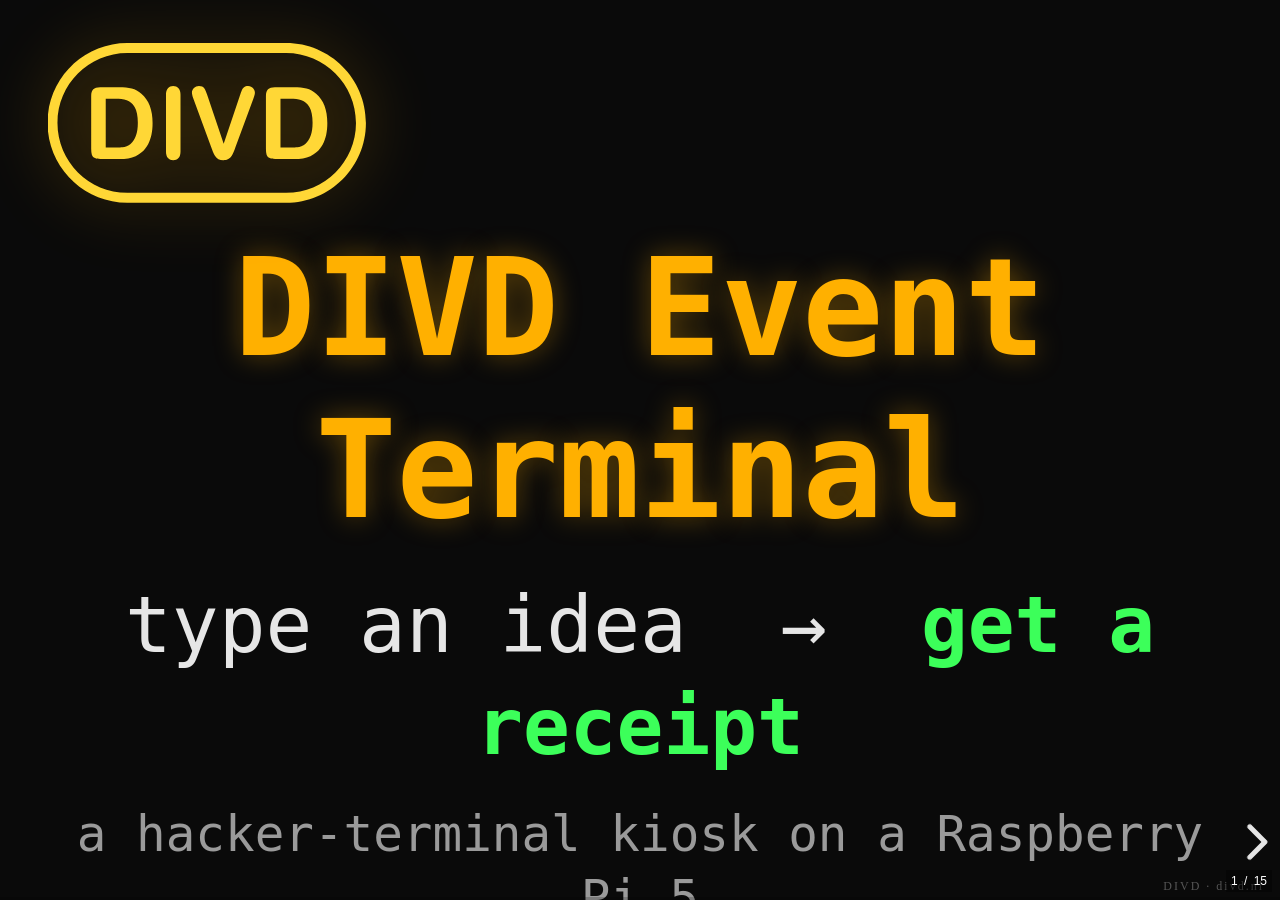
==== commit bbd6698b: "docs: DIVD logo on title slide, directional slide transitions - Add the DIVD logo (static/divdlogo.s" ====
--- a/docs/presentation/index.html
+++ b/docs/presentation/index.html
@@ -52,6 +52,7 @@
     .footer-brand { position: fixed; bottom: 8px; right: 16px; font-size: 12px; color:#555; letter-spacing: 2px; z-index: 5; }
     .lead { color:#bbb; font-size: 1.05em; }
     .downhint { color:#555; font-size:.7em; margin-top: 1em; }
+    .divd-logo { width: 260px; height: auto; margin: 0 auto .4em; display: block; filter: drop-shadow(0 0 26px rgba(255,176,0,.4)); }
   </style>
 </head>
 <body>
@@ -61,6 +62,7 @@
 
       <!-- TITLE -->
       <section data-background-color="#0a0a0a">
+        <img src="../static/divdlogo.svg" alt="DIVD" class="divd-logo">
         <h1>DIVD Event Terminal</h1>
         <p class="big">type an idea&nbsp; → &nbsp;<strong>get a receipt</strong></p>
         <p class="sub">a hacker-terminal kiosk on a Raspberry Pi 5</p>
@@ -311,8 +313,8 @@
     Reveal.initialize({
       hash: true,
       slideNumber: 'c/t',
-      transition: 'fade',
-      backgroundTransition: 'fade',
+      transition: 'slide',          // directional: left/right horizontally, up/down through the hardware stack
+      backgroundTransition: 'slide',
       controls: true,
       progress: true,
       plugins: [ RevealHighlight, RevealNotes ],
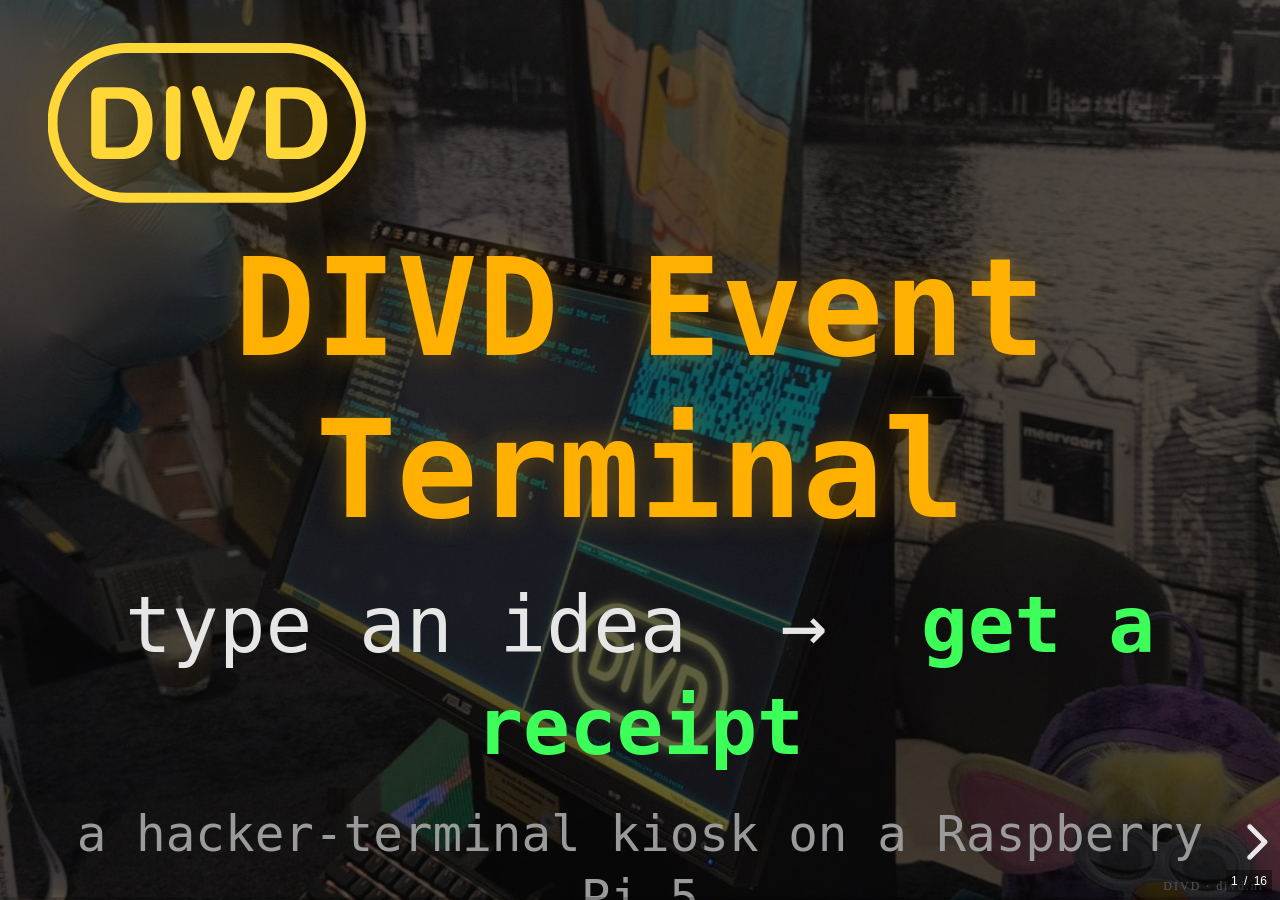
==== commit 76881f95: "presentation: add booth-front title image and inside-the-box hardware photo" ====
--- a/docs/presentation/index.html
+++ b/docs/presentation/index.html
@@ -61,7 +61,11 @@
     <div class="slides">
 
       <!-- TITLE -->
-      <section data-background-color="#0a0a0a">
+      <section data-background-color="#0a0a0a"
+               data-background-image="img/booth-front.jpg"
+               data-background-size="cover"
+               data-background-position="center"
+               data-background-opacity="0.35">
         <img src="../static/divdlogo.svg" alt="DIVD" class="divd-logo">
         <h1>DIVD Event Terminal</h1>
         <p class="big">type an idea&nbsp; → &nbsp;<strong>get a receipt</strong></p>
@@ -213,6 +217,20 @@
             printer shows up as dev-usb-lp0. The LED strip's data line is on physical
             pin 19, GPIO 10, which is the SPI bus, with 5 volts and ground from the
             header. One data wire, no extra driver chip.
+          </aside>
+        </section>
+
+        <!-- INSIDE THE BOX (back) -->
+        <section>
+          <h2>Inside the box</h2>
+          <img src="img/hardware-back.jpg"
+               alt="Back of the kiosk with the lid off: Epson thermal printer, Raspberry Pi 5 and its cabling, all in one hinged case"
+               style="max-height:58vh; width:auto; border:1px solid #333; border-radius:6px; box-shadow:0 0 30px rgba(0,0,0,.6);">
+          <p class="sub">Epson printer · <span style="color:var(--hacker-green)">Raspberry Pi 5</span> + cabling · one hinged case</p>
+          <aside class="notes">
+            And here's the back, with the lid off — the actual guts. The big black box
+            is the Epson thermal printer. Down in the corner is the Raspberry Pi 5 with
+            its nest of cables, and the whole thing is bolted into a single hinged case.
           </aside>
         </section>
 
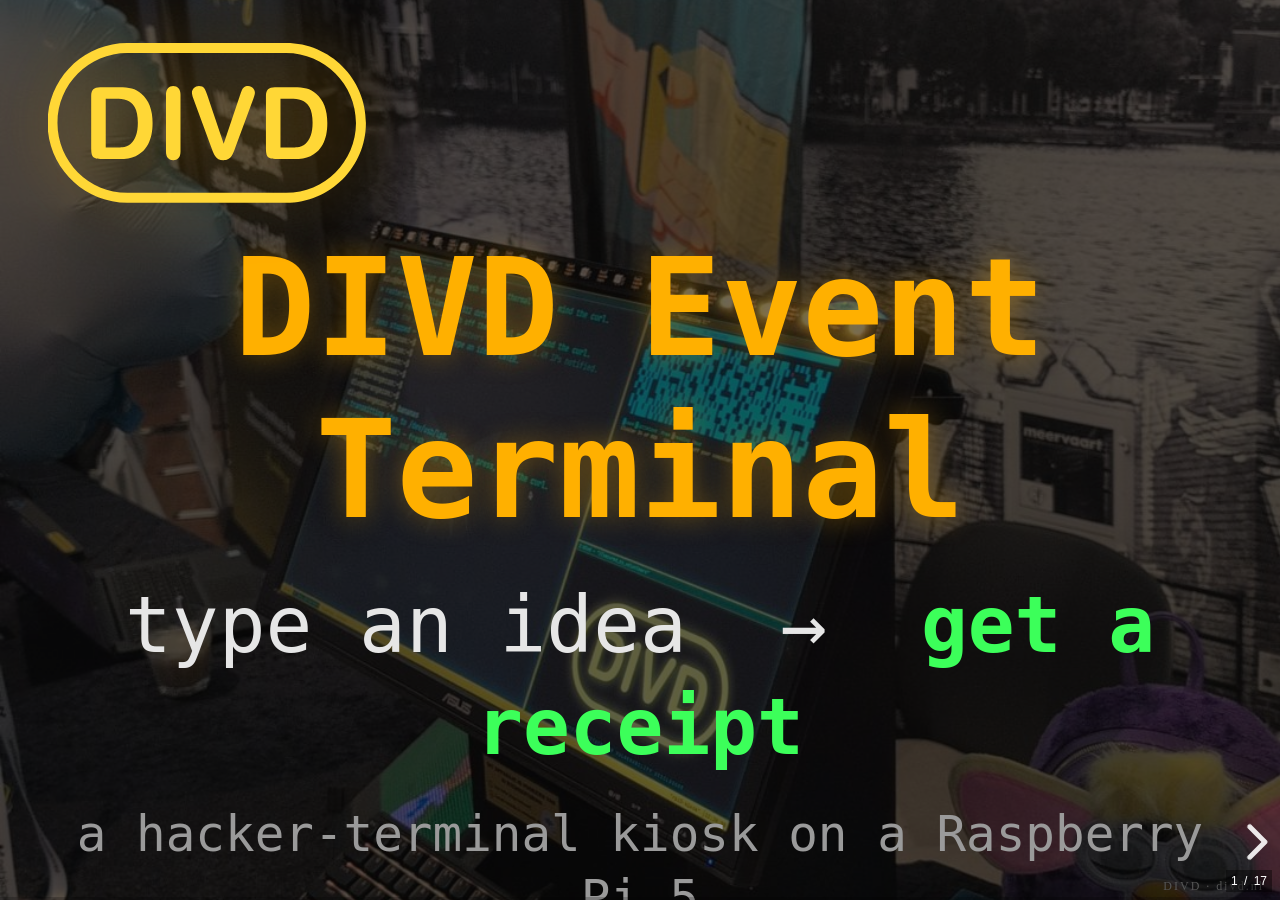
==== commit 2c40a6cb: "presentation: add full booth photo slide after the intro" ====
--- a/docs/presentation/index.html
+++ b/docs/presentation/index.html
@@ -78,6 +78,18 @@
         </aside>
       </section>
 
+      <!-- BOOTH PHOTO (full) -->
+      <section data-background-color="#0a0a0a">
+        <img src="img/booth-front.jpg"
+             alt="The DIVD Event Terminal at a booth: monitor running the kiosk UI, LED strip, keyboard and printer"
+             style="max-height:88vh; width:auto; border:1px solid #333; border-radius:6px; box-shadow:0 0 34px rgba(0,0,0,.6);">
+        <aside class="notes">
+          This is it on the booth floor — the monitor running the kiosk UI with the
+          LED strip across the top, the keyboard, and the printer spitting out
+          receipts. Now let me walk through what it does.
+        </aside>
+      </section>
+
       <!-- ONE LINE -->
       <section>
         <p class="kw">It prints<br>your <span style="color:var(--hacker-green)">ideas.</span></p>
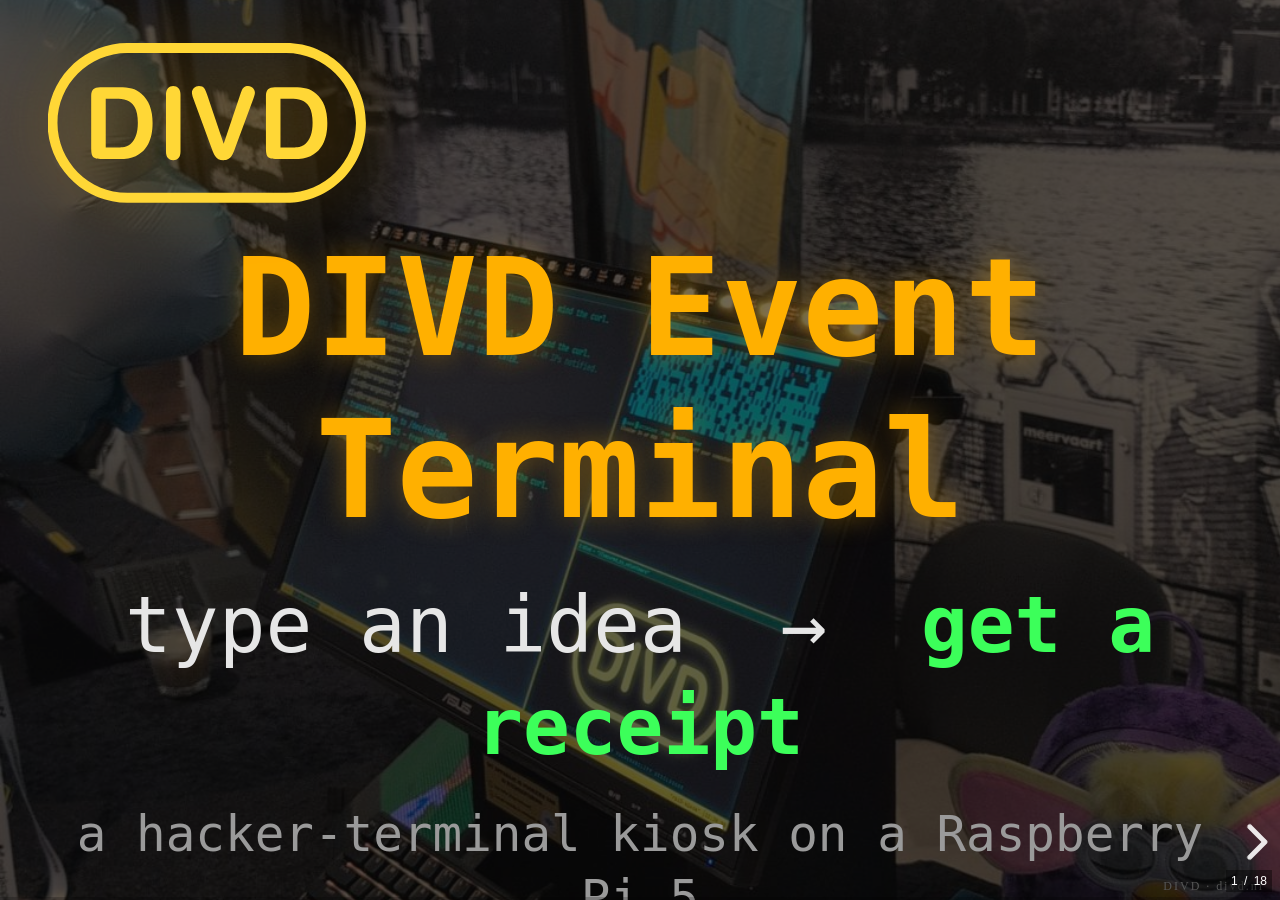
==== commit 8ea4a91f: "presentation: add digital idea box as the closing slide" ====
--- a/docs/presentation/index.html
+++ b/docs/presentation/index.html
@@ -333,6 +333,19 @@
         </aside>
       </section>
 
+      <!-- IDEA BOX (real submissions) -->
+      <section data-background-color="#060a07">
+        <img src="img/idea_box.svg"
+             alt="The digital idea box: a sample of real ideas, commands and noise people typed at the kiosk"
+             style="max-height:92vh; width:auto;">
+        <aside class="notes">
+          And finally — the payoff. This is the digital idea box: a dump of what
+          people actually typed at the kiosk. Real ideas on the left, the commands
+          people tried (whoami, ls, the odd injection attempt) in the middle, and the
+          pure noise at the bottom. Proof it ran end-to-end at the event.
+        </aside>
+      </section>
+
     </div>
   </div>
 
